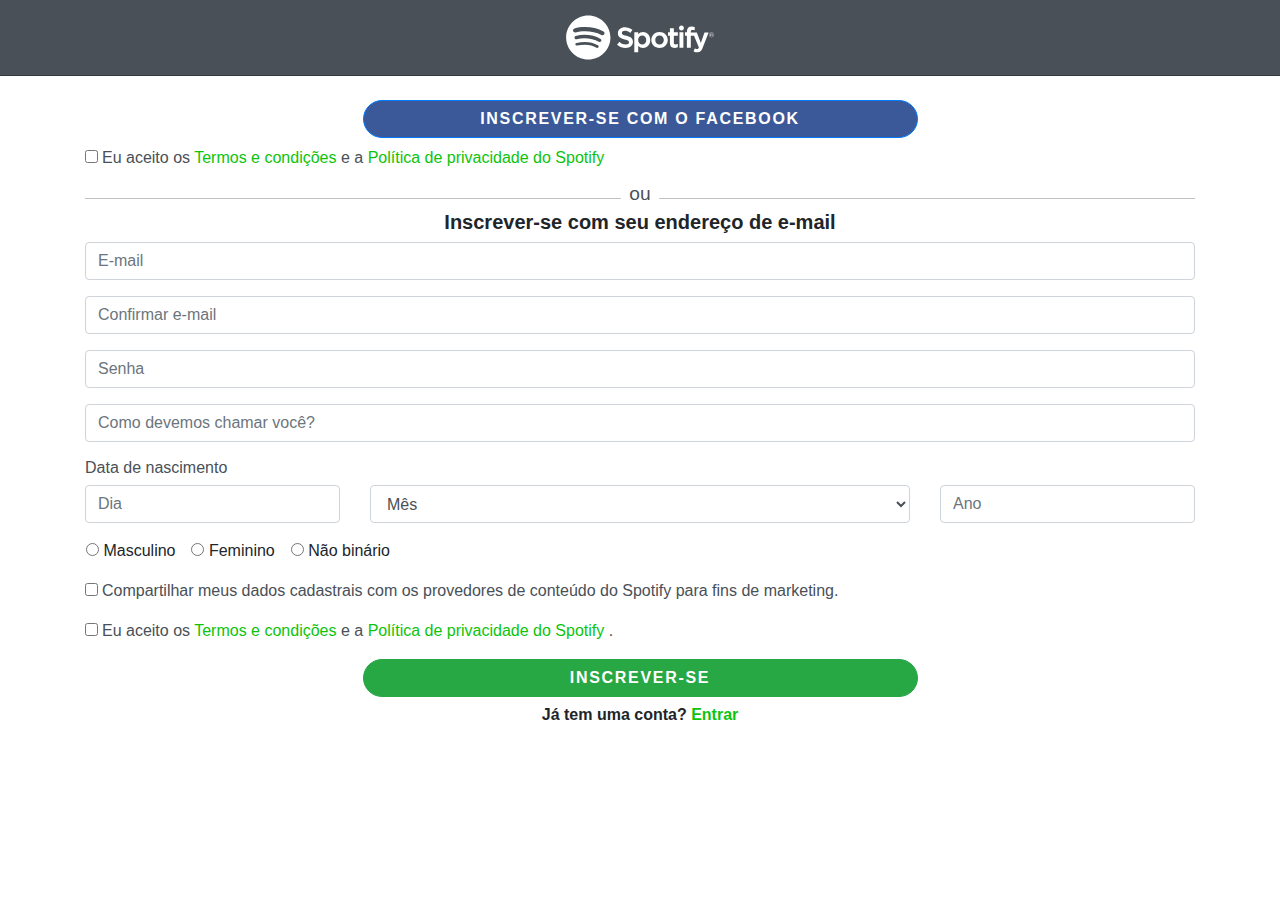
==== pages/signup.html @ bf1ec8e9 "sign up page" ====
<!DOCTYPE html>
<html lang="pt-br">
  <head>
    <!-- Meta tags Obrigatórias -->
    <meta charset="utf-8">
    <meta name="viewport" content="width=device-width, initial-scale=1, shrink-to-fit=no">

    <!-- Bootstrap CSS -->
    <link rel="stylesheet" href="https://stackpath.bootstrapcdn.com/bootstrap/4.4.1/css/bootstrap.min.css" integrity="sha384-Vkoo8x4CGsO3+Hhxv8T/Q5PaXtkKtu6ug5TOeNV6gBiFeWPGFN9MuhOf23Q9Ifjh" crossorigin="anonymous">

    <link rel="stylesheet" href="../css/bootstrap.css">

    <!-- Font Awesome -->
    <link rel="stylesheet" href="https://use.fontawesome.com/releases/v5.3.1/css/all.css" integrity="sha384-mzrmE5qonljUremFsqc01SB46JvROS7bZs3IO2EmfFsd15uHvIt+Y8vEf7N7fWAU" crossorigin="anonymous">

    <!-- HTML5Shiv -->
    <!--[if lt IE 9]>
      <script src="https://oss.maxcdn.com/html5shiv/3.7.2/html5shiv.min.js"></script>
    <![endif]-->

    <!-- Estilo customizado -->
    <link rel="stylesheet" type="text/css" href="../css/signup.css">

    <title>Cadastrar - Spotify</title>
    <link rel="icon" href="../img/favicon.png">
  </head>

  <body>
    
    <header> <!-- Header -->
      <div class="container d-flex justify-content-center">

        <a href="index.html" class="brand">
          <img src="../img/spotify.svg" width="150" alt="Logo" class="img-fluid">
      </a>

      </div>
    </header> <!-- Header -->

    <div class="container d-flex flex-column">

      <button class="btn btn-blue btn-primary btn-custom mt-4 ml-auto mr-auto d-flex justify-content-center">
        <div class="btn-text">Inscrever-se com o Facebook</div>
      </button> 

      <div class="mt-2 d-flex flex-row align-items-baseline">
        <input type="checkbox" class="mr-1">
        <p class="checkbox-text">Eu aceito os 
          <a href="">Termos e condições</a>
          e a 
          <a href="">Política de privacidade do Spotify</a>
        </p>
      </div>

      <form> <!-- Form -->

        <fieldset>
          <legend class="mr-auto ml-auto mb-0">
            <p class="mt-2 pl-2 pr-2">ou</p>
          </legend>

        
        <h4>Inscrever-se com seu endereço de e-mail</h4>
  
        <div class="form-group">
          <input class="form-control form-control" type="text" name="email" id="email" placeholder="E-mail">
        </div>
  
        <div class="form-group">
          <input class="form-control form-control" type="text" id="confirm" placeholder="Confirmar e-mail">
        </div>
  
        <div class="form-group">
          <input class="form-control form-control" type="password" id="senha" placeholder="Senha">
        </div>

        <div class="form-group">
          <input class="form-control form-control" type="text" id="name" placeholder="Como devemos chamar você?">
        </div>

        <div class="row"> <!-- Birthday -->
          
          <div class="col-md-12 legend-text">
            <h6>Data de nascimento</h6>
          </div>
          <div class="form-group col-md-3">

            <div>
            <input class="form-control form-control" type="number" id="day" placeholder="Dia" min="1" max="31">
            </div>

          </div>

          <div class="form-group col-md-6">

            <div>
              <select class="form-control" id="months">
                <option>Mês</option>
                <option>Janeiro</option>
                <option>Fevereiro</option>
                <option>Março</option>
                <option>Abril</option>
                <option>Maio</option>
                <option>Junho</option>
                <option>Julho</option>
                <option>Agosto</option>
                <option>Setembro</option>
                <option>Outubro</option>
                <option>Novembro</option>
                <option>Dezembro</option>
            </select>
            </div>

          </div>

          <div class="form-group col-md-3">

            <div>
              <input class="form-control" type="number" id="year" placeholder="Ano" min="1900" max="2020">
            </div>

          </div>

        </div> <!-- /Birthday-->

        <div class="row"> <!-- Gender-->

          <div class="form-group ml-3">
            <input type="radio" name="sexo" value="masc"> Masculino
          </div>

          <div class="form-group ml-3">
            <input type="radio" name="sexo" value="fem"> Feminino
          </div>

          <div class="form-group ml-3">
            <input type="radio" name="sexo" value="nbin"> Não binário
          </div>
        </div> <!-- /Gender -->
    
        <div class="d-flex flex-row align-items-baseline justify-content-start">
          <input type="checkbox" class="mr-1">
          <p class="checkbox-text">
            Compartilhar meus dados cadastrais com os provedores de conteúdo do Spotify para fins de marketing.
          </p>
        </div>
        
        <div class="d-flex align-items-baseline justify-content-start">
          <input type="checkbox" class="mr-1">
          <p class="checkbox-text">Eu aceito os 
            <a href="">Termos e condições</a>
            e a 
            <a href="">Política de privacidade do Spotify</a>
            .
          </p>
        </div>

        
        <button class="btn btn-success btn-custom ml-auto mr-auto d-flex justify-content-center">
          <div class="btn-text">Inscrever-se</div>
        </button> 
        
        
      </fieldset>
      
      </form> <!-- /Form-->

      <div class="account">
        <h4> Já tem uma conta?
          <a href="">Entrar</a>
        </h4>
      </div>
    
    

    </div>

      



    



    <!-- JavaScript (Opcional) -->
    <!-- jQuery primeiro, depois Popper.js, depois Bootstrap JS -->
    <script src="https://code.jquery.com/jquery-3.3.1.slim.min.js" integrity="sha384-q8i/X+965DzO0rT7abK41JStQIAqVgRVzpbzo5smXKp4YfRvH+8abtTE1Pi6jizo" crossorigin="anonymous"></script>
    <script src="https://cdnjs.cloudflare.com/ajax/libs/popper.js/1.14.3/umd/popper.min.js" integrity="sha384-ZMP7rVo3mIykV+2+9J3UJ46jBk0WLaUAdn689aCwoqbBJiSnjAK/l8WvCWPIPm49" crossorigin="anonymous"></script>
    <script src="https://stackpath.bootstrapcdn.com/bootstrap/4.1.3/js/bootstrap.min.js" integrity="sha384-ChfqqxuZUCnJSK3+MXmPNIyE6ZbWh2IMqE241rYiqJxyMiZ6OW/JmZQ5stwEULTy" crossorigin="anonymous"></script>

  </body>
</html>
---- css/signup.css ----
/*
* 
* @author Leonardo Marques
*/

/* LAYOUT 
************************/
body {
    box-sizing: border-box;
}

/* Header */
.brand {
    margin-top: 15px;
}

.black {
    background-color: black;
}


header {
    background: #495057;
    border-bottom: 1px solid #00000044
}

header .container{
    margin-bottom: 15px;
    

}

/* Buttons */

button {

    text-transform: uppercase;
    width: 90%;
}

.btn-blue /*arrumar*/ {
   background: #3b5998;
}

.btn-custom {

    border-radius: 500px;
    -webkit-border-radius: 500px;
    -moz-border-radius: 500px;
    -ms-border-radius: 500px;
    -o-border-radius: 500px;
}

.btn-text {

    font-weight: 600;
    letter-spacing: 1.7px;
}

/* Input */ 

.checkbox-text {
    text-align: start;
}

.checkbox-text a {
    text-decoration: none;
    color: rgb(13, 196, 13);
}

/* Form */

fieldset {
    text-align: center;
	border-top: 1px solid  #0000003d;

}

legend {
    font-size: 1.2em;
    text-align: center;
    width: auto;
    line-height: 0;
}

.legend-text {
    color: #495057;
    font-family: inherit;
    text-align: start;
    margin: 0;
}

p {
    color: #495057; 
}



h4 {

    font-weight: 600;
    font-size: 1.25em;
}

.account h4 {
    padding-top: 0.50rem;
    text-align: center;
    font-size: 1em;
}

.account h4 a {
    text-decoration: none;
    color: rgb(13, 196, 13);;
}

/* breakpoints */

@media (min-width: 992px) {
    button {
        width: 50%;
    }
 }

@media (max-width: 767.98px) {
    button {
    }
    .btn-text {
        width:70%; 
    }
}
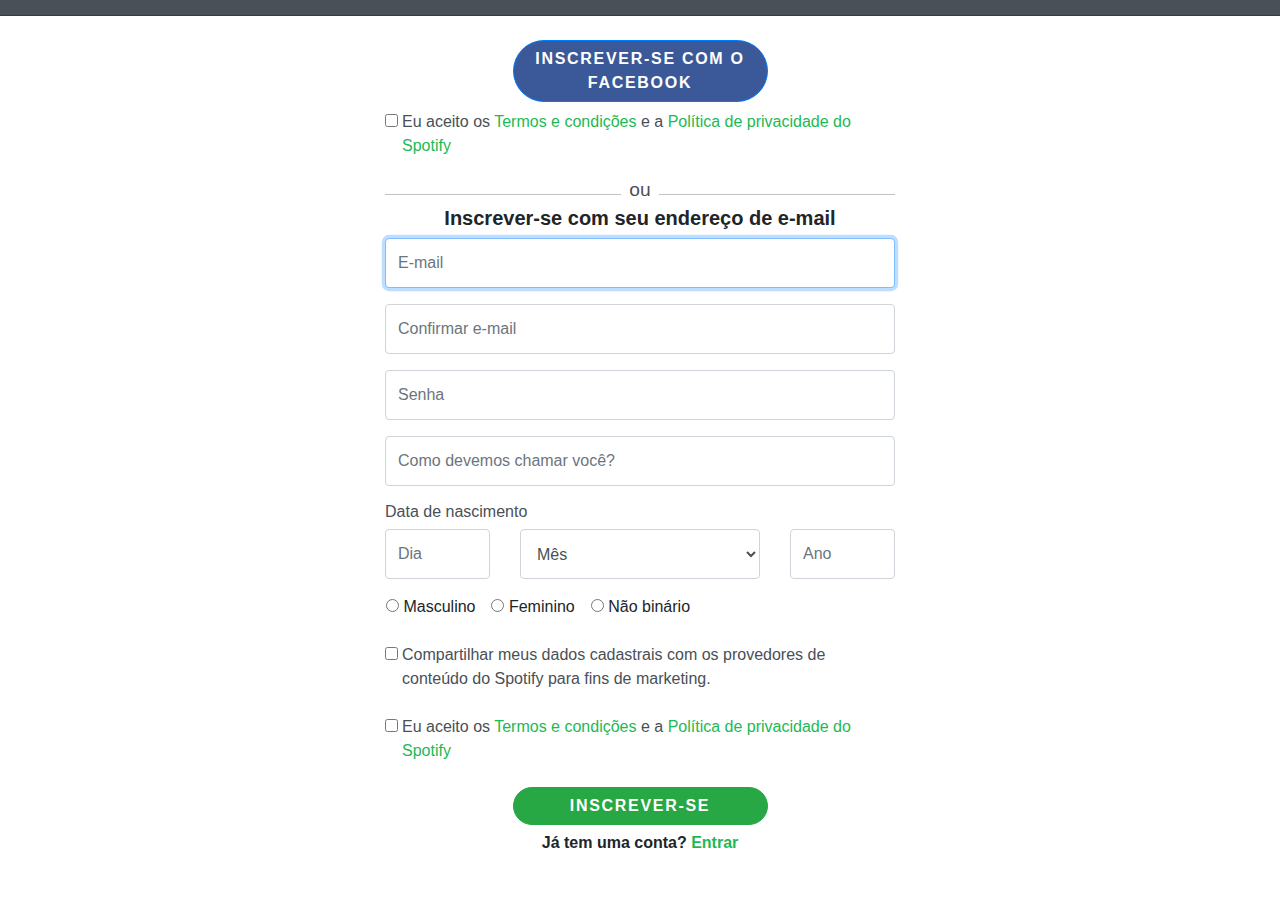
==== commit 62f042b2: "mudanças no layout" ====
--- a/pages/signup.html
+++ b/pages/signup.html
@@ -21,7 +21,7 @@
     <!-- Estilo customizado -->
     <link rel="stylesheet" type="text/css" href="../css/signup.css">
 
-    <title>Cadastrar - Spotify</title>
+    <title>Inscrever-se - Spotify</title>
     <link rel="icon" href="../img/favicon.png">
   </head>
 
@@ -30,8 +30,7 @@
     <header> <!-- Header -->
       <div class="container d-flex justify-content-center">
 
-        <a href="index.html" class="brand">
-          <img src="../img/spotify.svg" width="150" alt="Logo" class="img-fluid">
+        <a href="index.html" class="brand spotify-logo">
       </a>
 
       </div>
@@ -44,12 +43,14 @@
       </button> 
 
       <div class="mt-2 d-flex flex-row align-items-baseline">
-        <input type="checkbox" class="mr-1">
-        <p class="checkbox-text">Eu aceito os 
-          <a href="">Termos e condições</a>
-          e a 
-          <a href="">Política de privacidade do Spotify</a>
-        </p>
+        <input id="term" type="checkbox" class="mr-1">
+        <label for="term">
+          <p class="checkbox-text">Eu aceito os 
+            <a href="">Termos e condições</a>
+            e a 
+            <a href="">Política de privacidade do Spotify</a>
+          </p>
+        </label>
       </div>
 
       <form> <!-- Form -->
@@ -63,19 +64,19 @@
         <h4>Inscrever-se com seu endereço de e-mail</h4>
   
         <div class="form-group">
-          <input class="form-control form-control" type="text" name="email" id="email" placeholder="E-mail">
+          <input autofocus class="form-control form-control" type="text" name="email" id="email" placeholder="E-mail" required="required">
         </div>
   
         <div class="form-group">
-          <input class="form-control form-control" type="text" id="confirm" placeholder="Confirmar e-mail">
+          <input class="form-control form-control" type="text" id="confirm" placeholder="Confirmar e-mail" required="required">
         </div>
   
         <div class="form-group">
-          <input class="form-control form-control" type="password" id="senha" placeholder="Senha">
+          <input class="form-control form-control" type="password" id="senha" placeholder="Senha" required="required">
         </div>
 
         <div class="form-group">
-          <input class="form-control form-control" type="text" id="name" placeholder="Como devemos chamar você?">
+          <input class="form-control form-control" type="text" id="name" placeholder="Como devemos chamar você?" required="required">
         </div>
 
         <div class="row"> <!-- Birthday -->
@@ -86,7 +87,7 @@
           <div class="form-group col-md-3">
 
             <div>
-            <input class="form-control form-control" type="number" id="day" placeholder="Dia" min="1" max="31">
+            <input class="form-control form-control" type="number" id="day" placeholder="Dia" min="1" max="31" required="required">
             </div>
 
           </div>
@@ -94,8 +95,8 @@
           <div class="form-group col-md-6">
 
             <div>
-              <select class="form-control" id="months">
-                <option>Mês</option>
+              <select class="form-control" id="months" required="required">
+                <option value="selected">Mês</option>
                 <option>Janeiro</option>
                 <option>Fevereiro</option>
                 <option>Março</option>
@@ -116,7 +117,7 @@
           <div class="form-group col-md-3">
 
             <div>
-              <input class="form-control" type="number" id="year" placeholder="Ano" min="1900" max="2020">
+              <input class="form-control" type="number" id="year" placeholder="Ano" min="1900" max="2020" required="required">
             </div>
 
           </div>
@@ -126,33 +127,40 @@
         <div class="row"> <!-- Gender-->
 
           <div class="form-group ml-3">
-            <input type="radio" name="sexo" value="masc"> Masculino
+            <input id="masc" type="radio" name="sexo" value="masc" required="required">
+            <label for="masc">Masculino</label>
           </div>
 
           <div class="form-group ml-3">
-            <input type="radio" name="sexo" value="fem"> Feminino
+            <input id="fem" type="radio" name="sexo" value="fem" required="required">
+            <label for="fem">Feminino</label>
           </div>
 
           <div class="form-group ml-3">
-            <input type="radio" name="sexo" value="nbin"> Não binário
+            <input id="nbin" type="radio" name="sexo" value="nbin" required="required">
+            <label for="nbin">Não binário</label>
           </div>
         </div> <!-- /Gender -->
     
         <div class="d-flex flex-row align-items-baseline justify-content-start">
-          <input type="checkbox" class="mr-1">
-          <p class="checkbox-text">
+          <input id="comp" type="checkbox" class="mr-1">
+          <label for="comp">
+            <p class="checkbox-text">
             Compartilhar meus dados cadastrais com os provedores de conteúdo do Spotify para fins de marketing.
-          </p>
+            </p>
+          </label>
         </div>
         
         <div class="d-flex align-items-baseline justify-content-start">
-          <input type="checkbox" class="mr-1">
-          <p class="checkbox-text">Eu aceito os 
-            <a href="">Termos e condições</a>
-            e a 
-            <a href="">Política de privacidade do Spotify</a>
-            .
-          </p>
+          <input id="term2" type="checkbox" class="mr-1" required="required">
+          <label for="term2">
+            <p class="checkbox-text">Eu aceito os 
+              <a href="">Termos e condições</a>
+              e a 
+              <a href="">Política de privacidade do Spotify</a>
+              
+            </p>
+          </label>
         </div>
 
         
@@ -171,16 +179,8 @@
         </h4>
       </div>
     
-    
-
     </div>
-
-      
-
-
-
-    
-
+    <br><br>
 
 
     <!-- JavaScript (Opcional) -->
--- a/css/signup.css
+++ b/css/signup.css
@@ -5,7 +5,8 @@
 
 /* LAYOUT 
 ************************/
-body {
+
+* {
     box-sizing: border-box;
 }
 
@@ -18,6 +19,12 @@
     background-color: black;
 }
 
+.spotify-logo {
+    background: url(/i/_global/logos/spotify-logo-lockup-197@2x.png) transparent no-repeat center center;
+    background-size: contain;
+    display: block;
+    margin: 0 auto;
+}
 
 header {
     background: #495057;
@@ -27,7 +34,6 @@
 header .container{
     margin-bottom: 15px;
     
-
 }
 
 /* Buttons */
@@ -43,7 +49,6 @@
 }
 
 .btn-custom {
-
     border-radius: 500px;
     -webkit-border-radius: 500px;
     -moz-border-radius: 500px;
@@ -59,14 +64,24 @@
 
 /* Input */ 
 
+.form-control {
+    height: 50px;
+}
+
 .checkbox-text {
     text-align: start;
 }
 
 .checkbox-text a {
     text-decoration: none;
-    color: rgb(13, 196, 13);
+    color: #1DB954;
 }
+
+.checkbox-text a:hover {
+    color: #1ED760;
+    text-decoration: none;
+}
+
 
 /* Form */
 
@@ -94,8 +109,6 @@
     color: #495057; 
 }
 
-
-
 h4 {
 
     font-weight: 600;
@@ -110,7 +123,12 @@
 
 .account h4 a {
     text-decoration: none;
-    color: rgb(13, 196, 13);;
+    color: #1DB954;
+}
+
+.account h4 a:hover {
+    color: #1ED760;
+    text-decoration: none;
 }
 
 /* breakpoints */
@@ -121,10 +139,8 @@
     }
  }
 
-@media (max-width: 767.98px) {
-    button {
-    }
-    .btn-text {
-        width:70%; 
+@media (min-width: 768px) {
+    .container {
+        width: 540px;
     }
 }